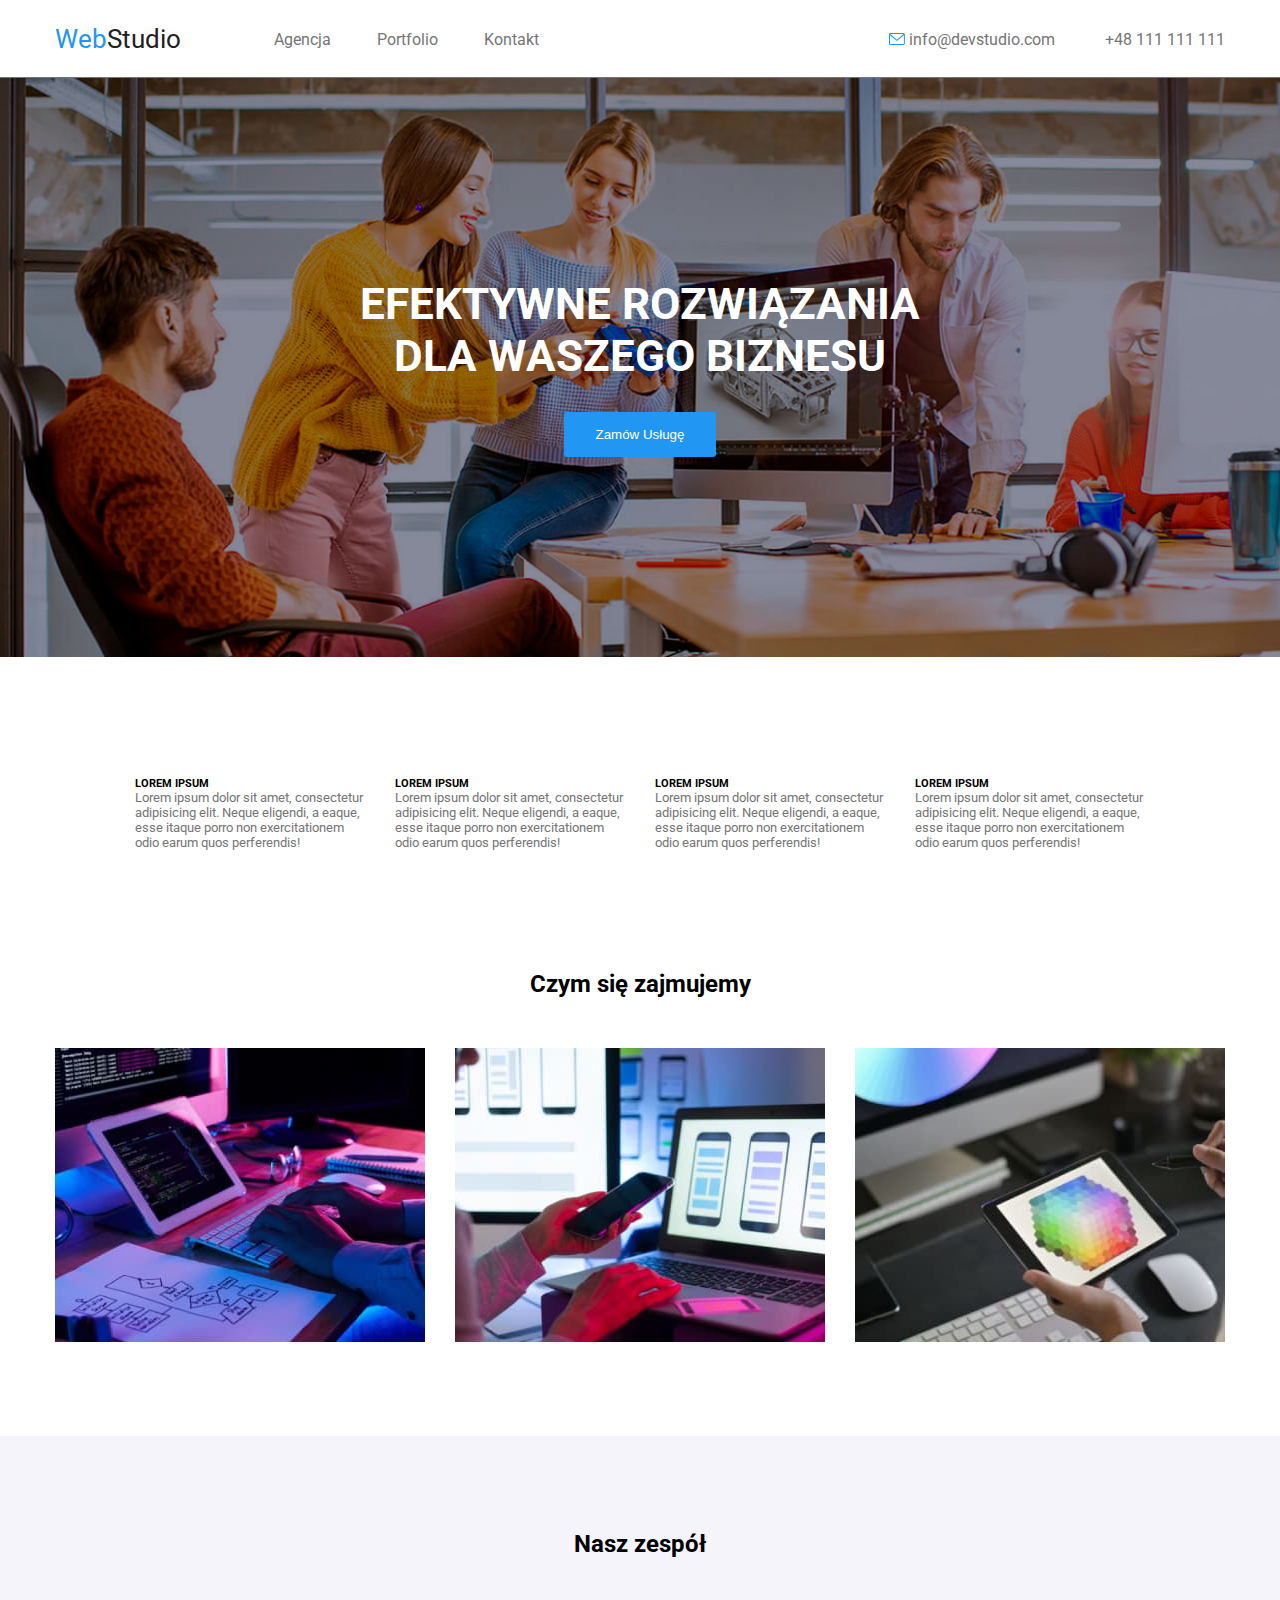
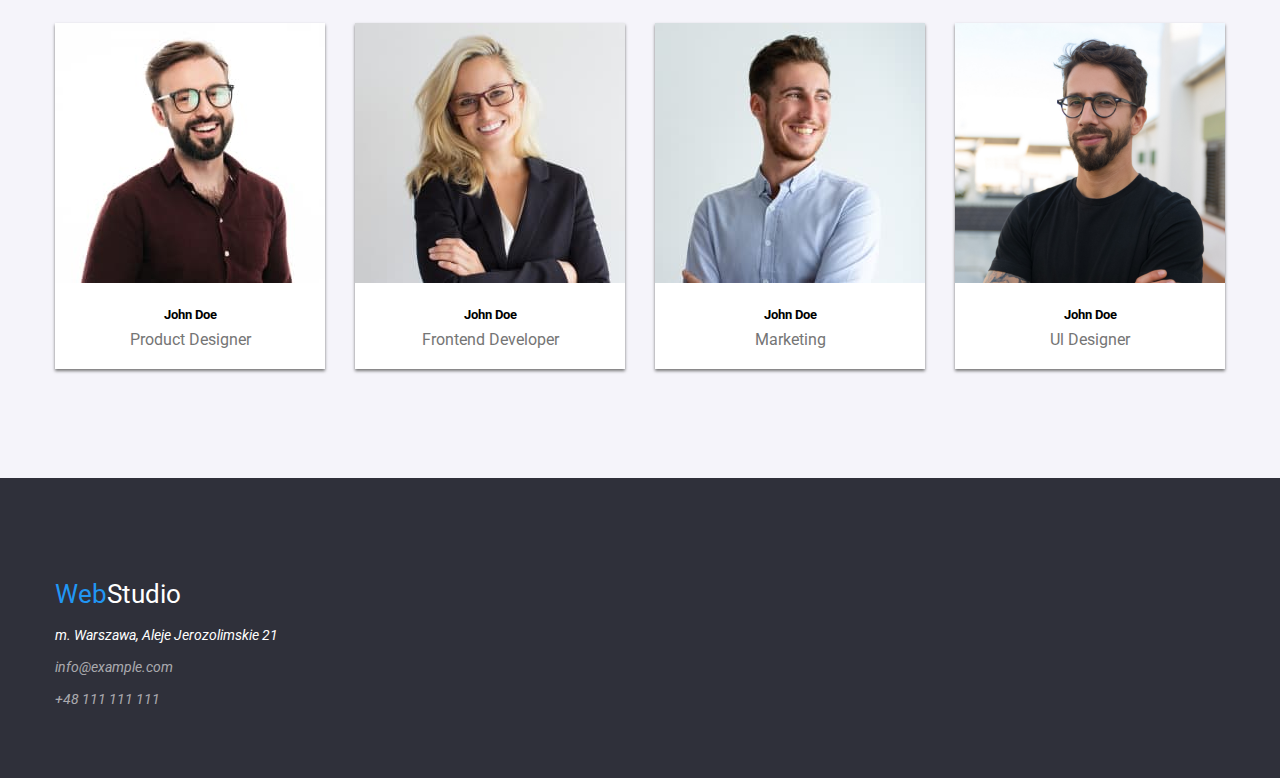
==== index.html @ 36ad0b74 "Add files via upload" ====
<!DOCTYPE html>
<html lang="en">
  <head>
    <meta charset="UTF-8" />
    <meta name="viewport" content="width=device-width, initial-scale=1.0" />
    <title>WebStudio</title>
    <link rel="preconnect" href="https://fonts.googleapis.com" />
    <link rel="preconnect" href="https://fonts.gstatic.com" crossorigin />
    <link
      href="https://fonts.googleapis.com/css2?family=Roboto:wght@100;400&display=swap"
      rel="stylesheet"
    />

    <link rel="stylesheet" href="styles.css" />
  </head>

  <header>
    <div class="container container-header">
      <div class="space">
        <div class="web">
          <a href="index.html"><span style="color: #2196f3">Web</span></a><span style="color: #212121">Studio</span></a>
        </div>
      </div>

      <nav class="menu">
        <ul class="menu-list">
          <li class="agencja">
            <a class="zmiana" href="./index.html">Agencja</a>
          </li>
          <li class="portfolio">
            <a class="zmiana" href="./porftolio.html">Portfolio</a>
          </li>
          <li class="kontakt"><a class="zmiana" href="/kontakt">Kontakt</a></li>
        </ul>
      </nav>

      <div class="info">
        <a href="mailto:info@example.com" class="zmiana">
          <svg width="16" height="12">
            <use href="images/icons.svg#icon-envelope"></use>
          </svg>
          info@devstudio.com</a
        >
      </div>
      <div class="numer">
        <a href="tel:+48111111111" class="zmiana"> +48 111 111 111 </a>
      </div>
    </div>
  </header>

  <main>
    <div class="cointaner">
      <div class="efektywne">
        <h1>EFEKTYWNE ROZWIĄZANIA <br />DLA WASZEGO BIZNESU</h1>
        <button type="button" class="button">Zamów Usługę</button>
      </div>
      <div>
        <div class="lorem">
          <div class="lorem1">
            <h5>LOREM IPSUM</h5>
            <p>
              Lorem ipsum dolor sit amet, consectetur adipisicing elit. Neque
              eligendi, a eaque, esse itaque porro non exercitationem odio earum
              quos perferendis!
            </p>
          </div>

          <div class="lorem1">
            <h5>LOREM IPSUM</h5>
            <p>
              Lorem ipsum dolor sit amet, consectetur adipisicing elit. Neque
              eligendi, a eaque, esse itaque porro non exercitationem odio earum
              quos perferendis!
            </p>
          </div>

          <div class="lorem1">
            <h5>LOREM IPSUM</h5>
            <p>
              Lorem ipsum dolor sit amet, consectetur adipisicing elit. Neque
              eligendi, a eaque, esse itaque porro non exercitationem odio earum
              quos perferendis!
            </p>
          </div>

          <div class="lorem1">
            <h5>LOREM IPSUM</h5>
            <p>
              Lorem ipsum dolor sit amet, consectetur adipisicing elit. Neque
              eligendi, a eaque, esse itaque porro non exercitationem odio earum
              quos perferendis!
            </p>
          </div>
        </div>
        <div class="czym">
          <h2>Czym się zajmujemy</h2>
        </div>
        <div class="zdjecianr1">
          <div>
            <img
              src="./images/img.jpg"
              alt="Macbook na stole obok klawiatura"
              width="370"
              height="294"
            />
          </div>

          <div>
            <img
              src="./images/img-1.jpg"
              alt="Telefon na tle laptopa"
              width="370"
              height="294"
            />
          </div>
          <div>
            <img
              src="./images/img-2.jpg"
              alt="Tablet z paletą barw"
              width="370"
              height="294"
            />
          </div>
        </div>
      </div>
      <div class="zespol">
        <div class="nasz">
          <h2>Nasz zespół</h2>
        </div>

        <div class="portrety">
          <div class="portret">
            <img
              src="./images/img-3.jpg"
              alt="Macbook na stole obok klawiatura"
              width="270"
              height="260"
            />
            <h5>John Doe</h5>
            <p>Product Designer</p>
          </div>

          <div class="portret">
            <img
              src="./images/img-4.jpg"
              alt="Telefon na tle laptopa"
              width="270"
              height="260"
            />
            <h5>John Doe</h5>
            <p>Frontend Developer</p>
          </div>

          <div class="portret">
            <img
              src="./images/img-5.jpg"
              alt="Tablet z paletą barw"
              width="270"
              height="260"
            />
            <h5>John Doe</h5>
            <p>Marketing</p>
          </div>

          <div class="portret">
            <img
              src="./images/img-6.jpg"
              alt="Tablet z paletą barw"
              width="270"
              height="260"
            />
            <h5>John Doe</h5>
            <p>Ul Designer</p>
          </div>
        </div>
      </div>
    </div>
  </main>

  <footer class="stopka">
    <div class="wyrownanie container">
      <div class="space">
        <div class="web">
          <span style="color: #2196f3">Web</span>
          <span style="color: white">Studio</span>
        </div>
      </div>
      <address>
        <div class="select">m. Warszawa, Aleje Jerozolimskie 21</div>
        <div class="select1">
          <a href="info@example.com">info@example.com</a>
        </div>
        <div class="select1">
          <a href="tel:+48111111111">+48 111 111 111</a>
        </div>
      </address>
    </div>
  </footer>
</html>
---- styles.css ----
* {
  margin: 0;
  padding: 0;
  box-sizing: border-box;
}

body {
  font-family: "Roboto", sans-serif;
}

/*  containers */
.container {
  width: 1200px;
  align-items: center;
  margin: 0 auto;
  padding: 0 15px;
}

.container-header {
  display: flex;
  align-items: center;
}

header {
  display: flex;
  padding-top: 24px;
  padding-bottom: 23px;
  border-bottom: 1px solid#757575;
}
ul {
  width: auto;
  list-style-type: none;
}

.agencja,
.kontakt {
  text-decoration: 0;
  color: #212121;
  margin-right: 46px;
}

.portfolio {
  margin-right: 46px;
}

.menu-list {
  display: flex;
  align-items: center;
  list-style-type: none;
  color: #212121;
}

.zmiana:hover {
  color: #2196f3;
}

.zmiana {
  color: #757575;
}
.agencja {
  margin-left: 93px;
}

a {
  text-decoration: none;
}

.web {
  width: auto;
}

.info {
  margin-right: 50px;
  width: auto;
  display: flex;
  margin-left: auto;
}

.numer {
  size: 14px;
  width: auto;
}

.efektywne {
  color: white;
  background-color: #2f303a;
  text-align: center;
  padding: 200px;
  justify-content: center;
  display: flex;
  flex-direction: column;
  justify-content: center;
  align-items: center;

  background-image: url("/images/background-hero.png");
  background-size: cover;
  background-repeat: no-repeat;
}

.efektywne h1 {
  font-weight: 900px;
  font-size: 44px;
  font-style: bold;
  margin-bottom: 30px;
}

.button {
  background-color: #2196f3;
  border-radius: 3px;
  border: none;
  padding: 15px 32px;
  text-decoration: none;
  text-align: center;
  color: white;
  display: inline-block;
  cursor: pointer;
}

.button:hover {
  background-color: cornflowerblue;
}

h1 {
  text-align: center;
}

.lorem {
  width: auto;
  display: flex;
  justify-content: center;
  align-items: center;
  padding: 120px;
}

.lorem1 {
  width: 270px;
  font-size: small;
  color: #757575;
  margin-left: 15px;
  margin-right: 15px;
}
.lorem1 h5 {
  color: black;
}

.czym {
  width: auto;
  display: flex;
  justify-content: center;
  align-items: center;
  font-size: medium;
  font-style: bold;
}

.zdjecianr1 {
  display: flex;
  flex-wrap: wrap;
  flex-direction: row;
  align-items: center;
  justify-content: center;
  margin-bottom: 90px;
  margin-top: 50px;
}

.zdjecianr1 img {
  margin-left: 15px;
  margin-right: 15px;
}

.nasz {
  width: auto;
  display: flex;
  justify-content: center;
  align-items: center;
  font-size: medium;
  font-style: bold;

  padding-top: 94px;
  padding-bottom: 50px;
}

.zespol {
  background-color: #f5f4fa;
  width: auto;
  padding-bottom: 94px;
}

.portrety {
  display: flex;
  flex-wrap: wrap;
  flex-direction: row;
  align-items: center;
  justify-content: center;
}

.obrazki li {
  border-style: solid;
  border-color: #eeeeee;
  border-width: 1px;
}

.portrety ul li h5 {
  margin-top: 20px;
  margin-left: 24px;
  margin-right: 24px;
  margin-bottom: 8px;
}

.portrety ul li p {
  margin-bottom: 20px;
  margin-left: 24px;
  margin-right: 24px;
}

.portret {
  background-color: white;
  margin: 15px;
  text-align: center;
  box-shadow: 0px 2px 3px #757575;
}

.portret p {
  color: #757575;
}

.stopka {
  background-color: #2f303a;

  color: white;
  width: 100%;
  height: 300px;
  text-decoration: none;
}

div.wyrownanie {
  position: relative;
  top: 100px;
  line-height: 200%;
}

.space {
  font-size: 0;
}

span {
  font-size: 26px;
}

address {
  font-size: 14px;
}

.select {
  text-decoration: none;
}

.select a {
  text-decoration: none;
  color: white;
}

.select1 a {
  text-decoration: none;
  color: rgba(255, 255, 255, 0.6);
}

h5 {
  font-weight: bold;
}

p {
  font-weight: normal;
}

/*  PORTFOLIO HTML */

.portfolio1 {
  justify-content: center;
  display: flex;
  flex-direction: column;
  justify-content: center;
  align-items: center;
}

.obrazki li {
  background-color: white;
  margin: 15px;
  text-align: left;
}

.button1 li button {
  background-color: #f5f4fa;
  border-radius: 3px;
  border: none;
  padding: 15px 32px;
  text-decoration: none;
  text-align: center;
  color: #212121;
  display: inline-block;
  cursor: pointer;
  margin: 5px;
}

.obrazki {
  margin-bottom: 94px;
  max-width: 1300px;
}

.button1 li button:hover {
  background-color: #2196f3;
  border-radius: 3px;
  border: none;
  padding: 15px 32px;
  text-decoration: none;
  text-align: center;
  color: white;
  display: inline-block;
  cursor: pointer;
}

.kolor1 h5 {
  color: #212121;
}

.kolor2 p {
  color: #757575;
}

.button1 {
  margin-bottom: 50px;
  margin-top: 100px;
}

.portret h5 {
  margin-top: 20px;
  margin-left: 24px;
  margin-right: 24px;
  margin-bottom: 8px;
}

.portret p {
  margin-bottom: 20px;
  margin-left: 24px;
  margin-right: 24px;
}

.kolumna {
  flex-direction: column;
}

/*  Nowe klasy obrazy oraz ikony */
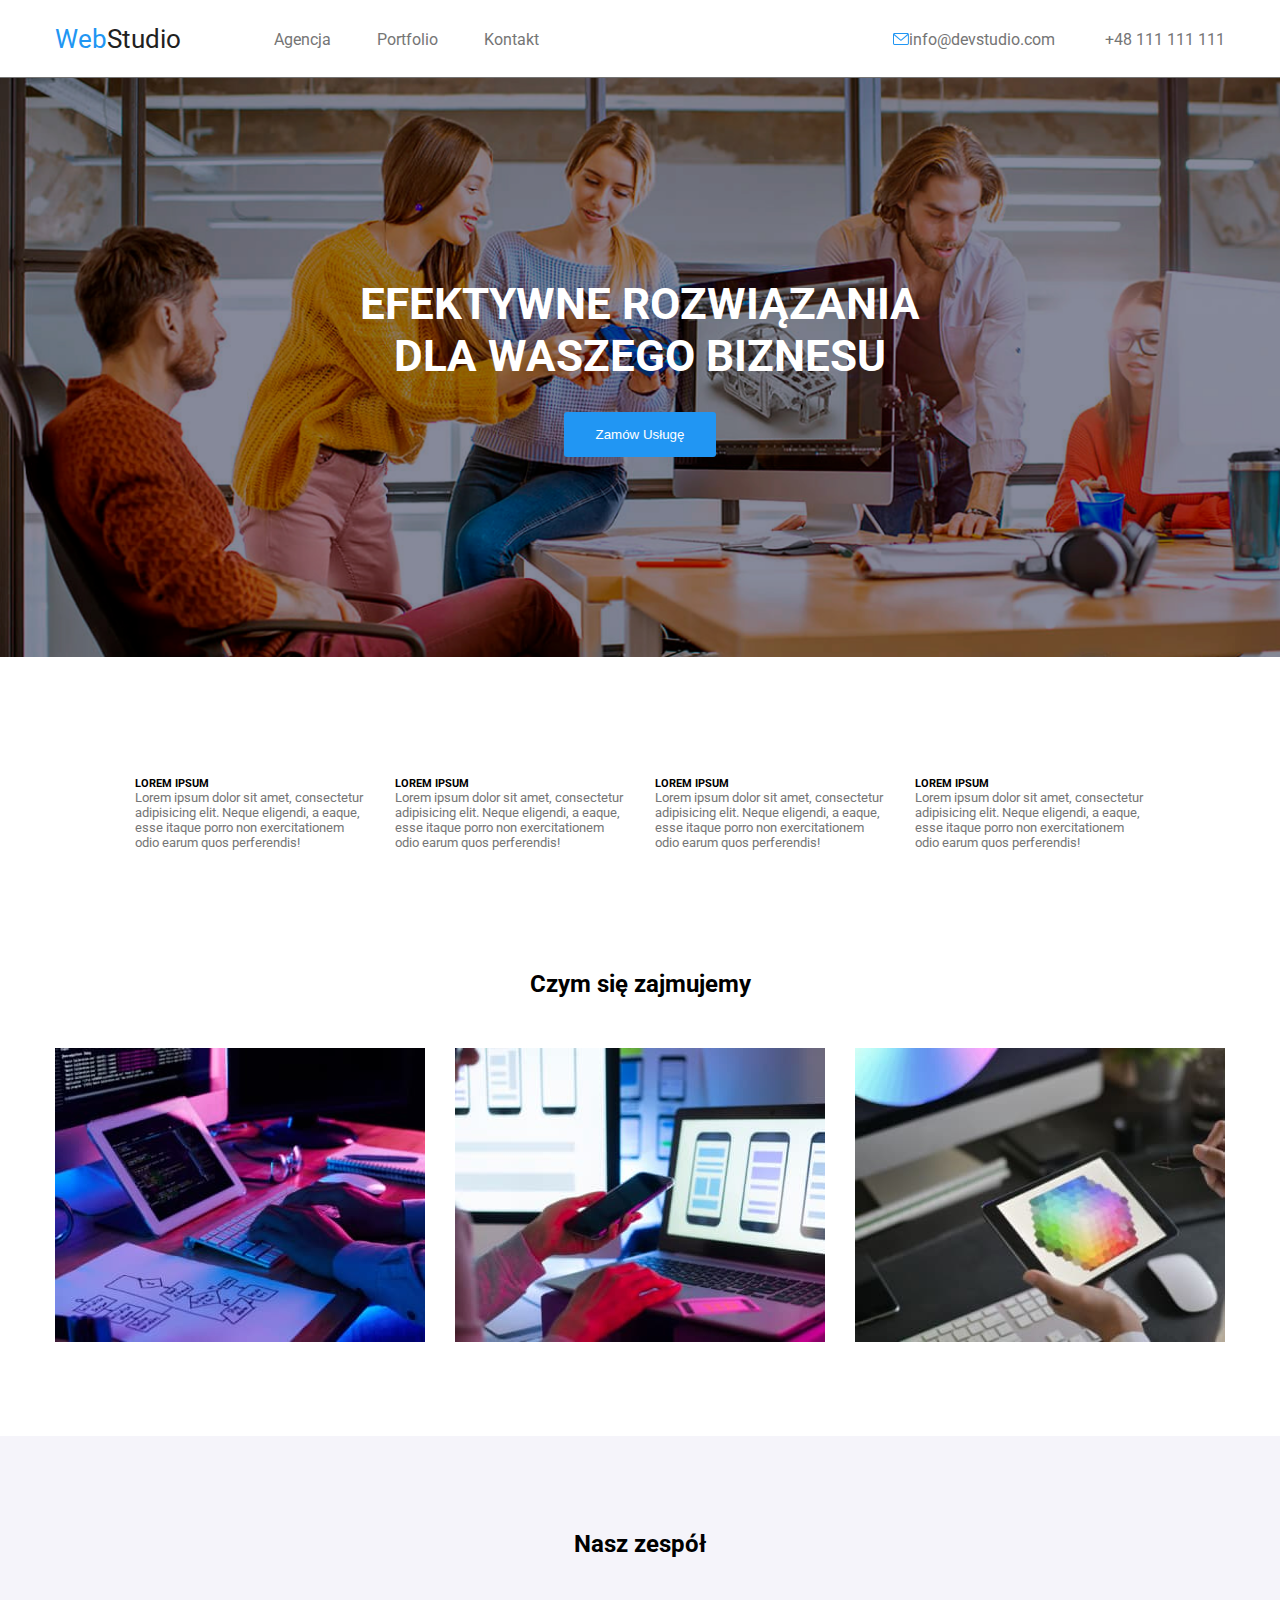
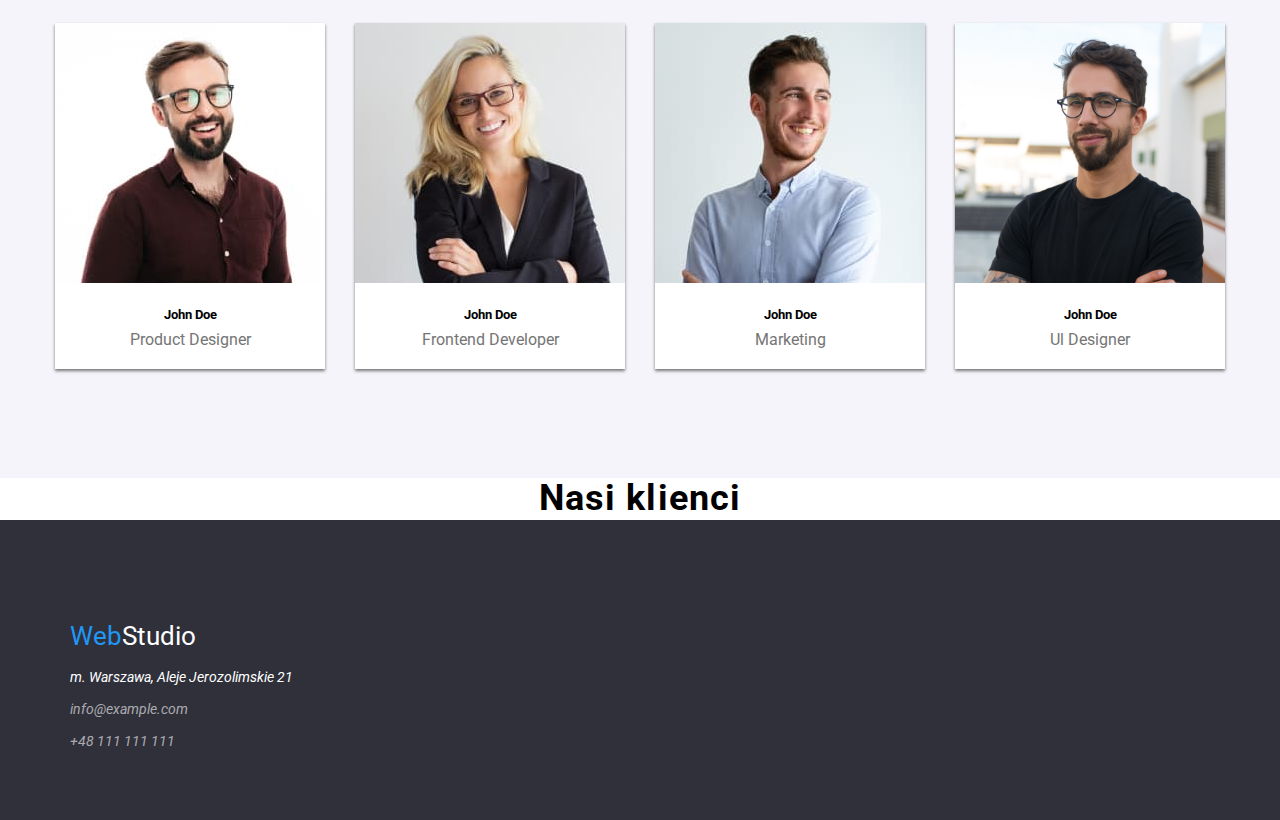
==== commit b7b3c706: "Add files via upload" ====
--- a/index.html
+++ b/index.html
@@ -7,9 +7,11 @@
     <link rel="preconnect" href="https://fonts.googleapis.com" />
     <link rel="preconnect" href="https://fonts.gstatic.com" crossorigin />
     <link
-      href="https://fonts.googleapis.com/css2?family=Roboto:wght@100;400&display=swap"
+      href="https://fonts.googleapis.com/css2?family=Raleway:ital,wght@0,700;1,700&family=Roboto:ital,wght@0,400;0,500;0,700;0,900;1,400;1,500;1,700;1,900&display=swap"
       rel="stylesheet"
     />
+       <!--font-family: 'Raleway', sans-serif;
+    font-family: 'Roboto', sans-serif;-->
 
     <link rel="stylesheet" href="styles.css" />
   </head>
@@ -36,14 +38,15 @@
 
       <div class="info">
         <a href="mailto:info@example.com" class="zmiana">
-          <svg width="16" height="12">
+          <svg  class="header-icons" width="16" height="12">
             <use href="images/icons.svg#icon-envelope"></use>
-          </svg>
-          info@devstudio.com</a
-        >
+          </svg>info@devstudio.com</a>
       </div>
       <div class="numer">
-        <a href="tel:+48111111111" class="zmiana"> +48 111 111 111 </a>
+        <a href="tel:+48111111111" class="zmiana"> 
+    
+       +48 111 111 111 </a>
+ 
       </div>
     </div>
   </header>
@@ -54,6 +57,7 @@
         <h1>EFEKTYWNE ROZWIĄZANIA <br />DLA WASZEGO BIZNESU</h1>
         <button type="button" class="button">Zamów Usługę</button>
       </div>
+      </div>
       <div>
         <div class="lorem">
           <div class="lorem1">
@@ -95,6 +99,7 @@
         <div class="czym">
           <h2>Czym się zajmujemy</h2>
         </div>
+        <div class="cointaner">
         <div class="zdjecianr1">
           <div>
             <img
@@ -123,11 +128,13 @@
           </div>
         </div>
       </div>
+      </div>
       <div class="zespol">
         <div class="nasz">
           <h2>Nasz zespół</h2>
-        </div>
-
+          
+        </div>
+        <div class="cointaner"></div>
         <div class="portrety">
           <div class="portret">
             <img
@@ -175,9 +182,18 @@
         </div>
       </div>
     </div>
+    </div>
   </main>
 
+        <section class="clients section">
+         <div class="container">
+          <h2 class="clients-banner">Nasi klienci</h2>
+        </div>
+      </section>
+
+
   <footer class="stopka">
+    <div class="container">
     <div class="wyrownanie container">
       <div class="space">
         <div class="web">
@@ -193,7 +209,10 @@
         <div class="select1">
           <a href="tel:+48111111111">+48 111 111 111</a>
         </div>
+
+
       </address>
+    </div>
     </div>
   </footer>
 </html>
--- a/styles.css
+++ b/styles.css
@@ -348,4 +348,73 @@
   flex-direction: column;
 }
 
-/*  Nowe klasy obrazy oraz ikony */
+/*---------INDEX SECTION 3-----------*/
+
+.clients-banner {
+  text-align: center;
+  letter-spacing: 0.03em;
+  font-weight: 700;
+  font-size: 36px;
+  line-height: 1.16;
+}
+
+/*-------END INDEX SECTION 3---------*/
+
+/*-------ICONS PORTRETY---------*/
+.social-links {
+  font-weight: 600;
+  font-size: 11px;
+  line-height: 1.364;
+  letter-spacing: 0.2em;
+  color: #303030;
+}
+
+.social-links_link-hover .social-links_link:focus {
+  color: var(--main color);
+}
+
+.social-list {
+  display: flex;
+  align-items: center;
+  justify-content: space-between;
+}
+.social-list_link {
+  display: block;
+  width: 44px;
+  height: 44px;
+  background-color: #fff;
+  border-radius: 50%;
+}
+
+.social-icon-i {
+  width: 10.28px;
+  height: 10.28px;
+}
+
+.social-icon-t {
+  width: 20px;
+  height: 16.25px;
+}
+
+.social-icon-f {
+  width: 10px;
+  height: 20px;
+}
+
+.social-icon-l {
+  width: 4.15px;
+  height: 13.35px;
+}
+
+.social-icon:hover,
+.social-icon:focus {
+  fill: var(--main-color);
+}
+/*-------END ICONS PORTRETY---------*/
+
+/*-------ICONS FOOTER---------*/
+
+.dolacz {
+}
+
+/*-------END ICONS FOOTER---------*/
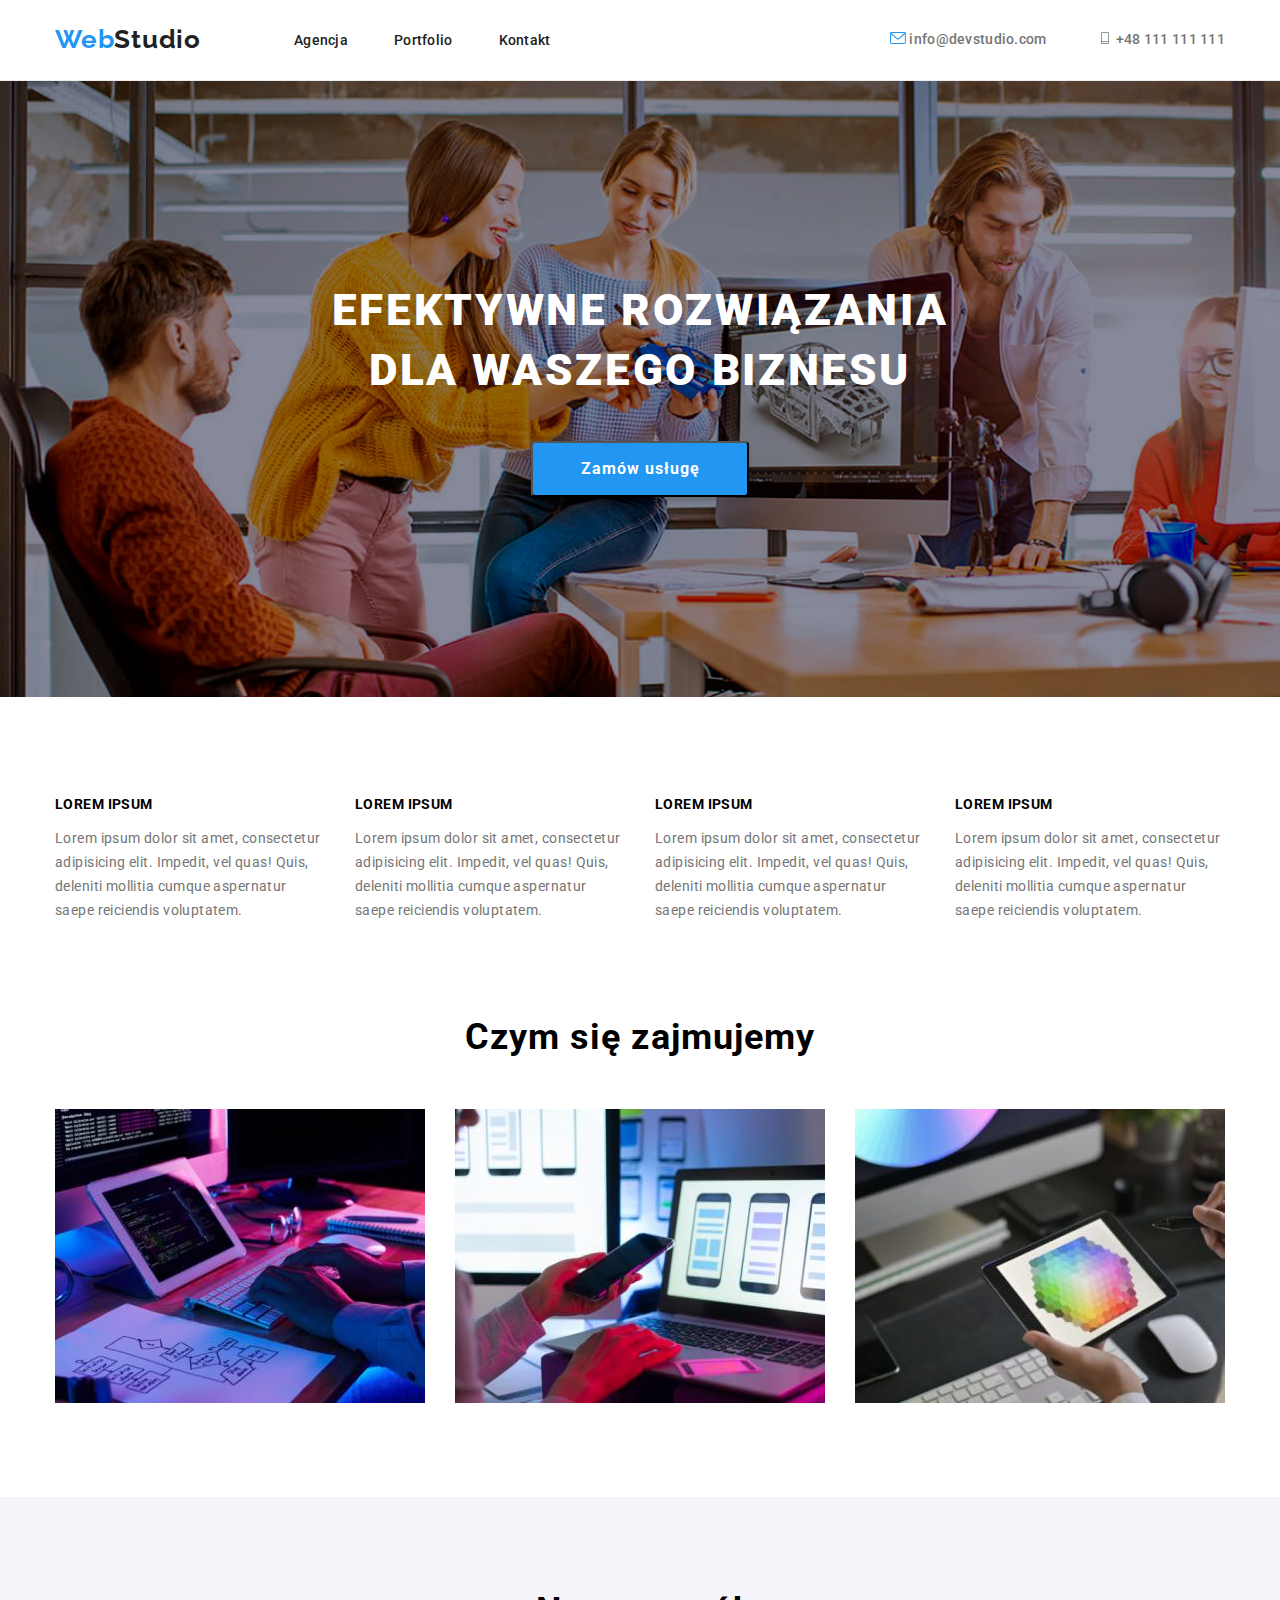
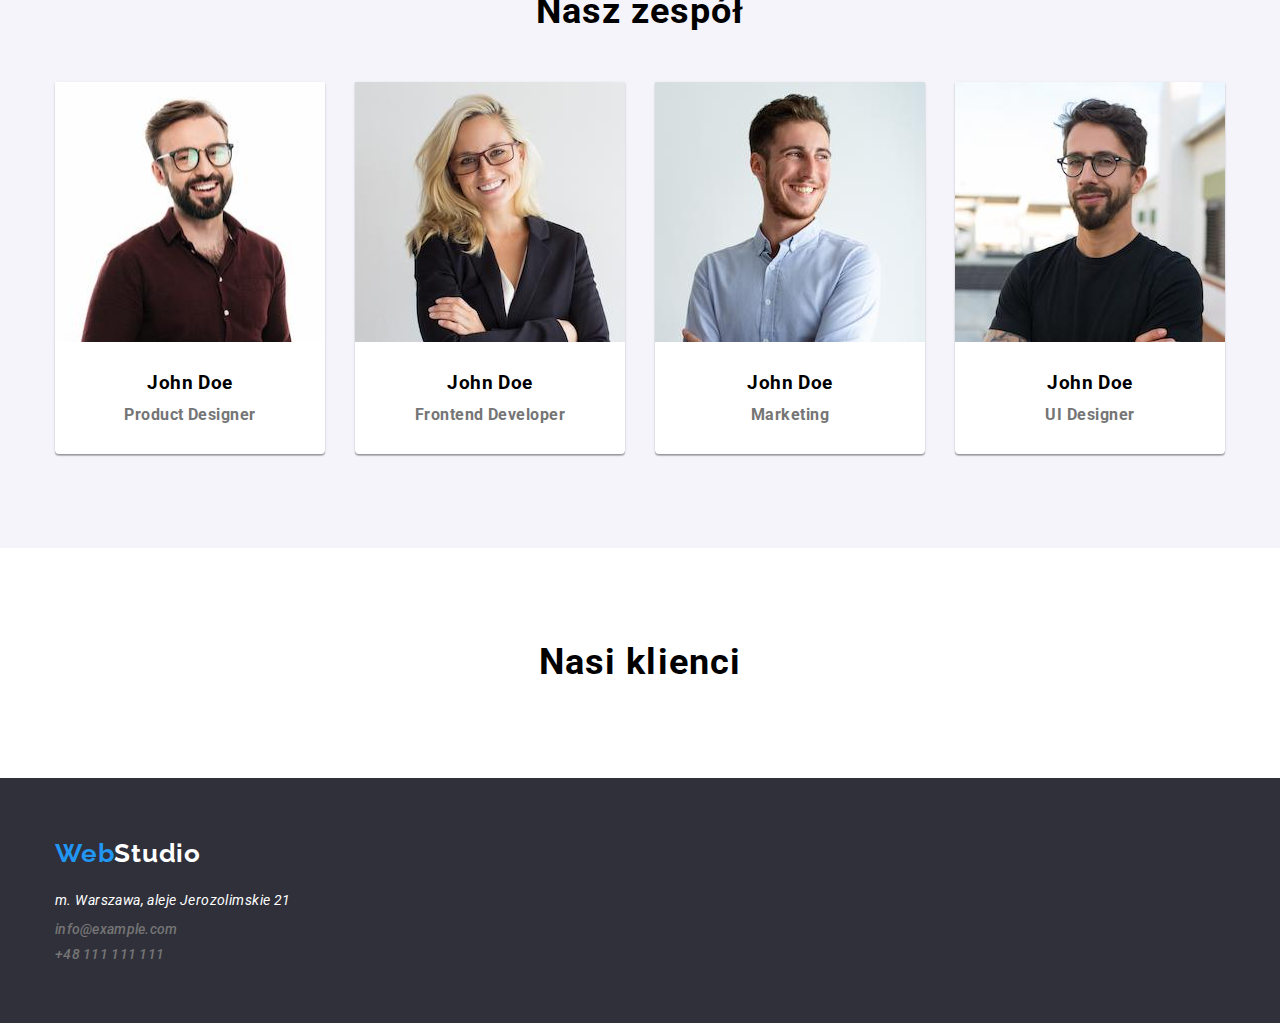
==== commit ae379be3: "Add files via upload" ====
--- a/index.html
+++ b/index.html
@@ -1,218 +1,204 @@
-<!DOCTYPE html>
-<html lang="en">
-  <head>
-    <meta charset="UTF-8" />
-    <meta name="viewport" content="width=device-width, initial-scale=1.0" />
-    <title>WebStudio</title>
-    <link rel="preconnect" href="https://fonts.googleapis.com" />
-    <link rel="preconnect" href="https://fonts.gstatic.com" crossorigin />
-    <link
-      href="https://fonts.googleapis.com/css2?family=Raleway:ital,wght@0,700;1,700&family=Roboto:ital,wght@0,400;0,500;0,700;0,900;1,400;1,500;1,700;1,900&display=swap"
-      rel="stylesheet"
-    />
-       <!--font-family: 'Raleway', sans-serif;
-    font-family: 'Roboto', sans-serif;-->
-
-    <link rel="stylesheet" href="styles.css" />
-  </head>
-
-  <header>
-    <div class="container container-header">
-      <div class="space">
-        <div class="web">
-          <a href="index.html"><span style="color: #2196f3">Web</span></a><span style="color: #212121">Studio</span></a>
-        </div>
-      </div>
-
-      <nav class="menu">
-        <ul class="menu-list">
-          <li class="agencja">
-            <a class="zmiana" href="./index.html">Agencja</a>
-          </li>
-          <li class="portfolio">
-            <a class="zmiana" href="./porftolio.html">Portfolio</a>
-          </li>
-          <li class="kontakt"><a class="zmiana" href="/kontakt">Kontakt</a></li>
-        </ul>
-      </nav>
-
-      <div class="info">
-        <a href="mailto:info@example.com" class="zmiana">
-          <svg  class="header-icons" width="16" height="12">
-            <use href="images/icons.svg#icon-envelope"></use>
-          </svg>info@devstudio.com</a>
-      </div>
-      <div class="numer">
-        <a href="tel:+48111111111" class="zmiana"> 
-    
-       +48 111 111 111 </a>
- 
-      </div>
-    </div>
-  </header>
-
-  <main>
-    <div class="cointaner">
-      <div class="efektywne">
-        <h1>EFEKTYWNE ROZWIĄZANIA <br />DLA WASZEGO BIZNESU</h1>
-        <button type="button" class="button">Zamów Usługę</button>
-      </div>
-      </div>
-      <div>
-        <div class="lorem">
-          <div class="lorem1">
-            <h5>LOREM IPSUM</h5>
-            <p>
-              Lorem ipsum dolor sit amet, consectetur adipisicing elit. Neque
-              eligendi, a eaque, esse itaque porro non exercitationem odio earum
-              quos perferendis!
-            </p>
-          </div>
-
-          <div class="lorem1">
-            <h5>LOREM IPSUM</h5>
-            <p>
-              Lorem ipsum dolor sit amet, consectetur adipisicing elit. Neque
-              eligendi, a eaque, esse itaque porro non exercitationem odio earum
-              quos perferendis!
-            </p>
-          </div>
-
-          <div class="lorem1">
-            <h5>LOREM IPSUM</h5>
-            <p>
-              Lorem ipsum dolor sit amet, consectetur adipisicing elit. Neque
-              eligendi, a eaque, esse itaque porro non exercitationem odio earum
-              quos perferendis!
-            </p>
-          </div>
-
-          <div class="lorem1">
-            <h5>LOREM IPSUM</h5>
-            <p>
-              Lorem ipsum dolor sit amet, consectetur adipisicing elit. Neque
-              eligendi, a eaque, esse itaque porro non exercitationem odio earum
-              quos perferendis!
-            </p>
-          </div>
-        </div>
-        <div class="czym">
-          <h2>Czym się zajmujemy</h2>
-        </div>
-        <div class="cointaner">
-        <div class="zdjecianr1">
-          <div>
-            <img
-              src="./images/img.jpg"
-              alt="Macbook na stole obok klawiatura"
-              width="370"
-              height="294"
-            />
-          </div>
-
-          <div>
-            <img
-              src="./images/img-1.jpg"
-              alt="Telefon na tle laptopa"
-              width="370"
-              height="294"
-            />
-          </div>
-          <div>
-            <img
-              src="./images/img-2.jpg"
-              alt="Tablet z paletą barw"
-              width="370"
-              height="294"
-            />
-          </div>
-        </div>
-      </div>
-      </div>
-      <div class="zespol">
-        <div class="nasz">
-          <h2>Nasz zespół</h2>
-          
-        </div>
-        <div class="cointaner"></div>
-        <div class="portrety">
-          <div class="portret">
-            <img
-              src="./images/img-3.jpg"
-              alt="Macbook na stole obok klawiatura"
-              width="270"
-              height="260"
-            />
-            <h5>John Doe</h5>
-            <p>Product Designer</p>
-          </div>
-
-          <div class="portret">
-            <img
-              src="./images/img-4.jpg"
-              alt="Telefon na tle laptopa"
-              width="270"
-              height="260"
-            />
-            <h5>John Doe</h5>
-            <p>Frontend Developer</p>
-          </div>
-
-          <div class="portret">
-            <img
-              src="./images/img-5.jpg"
-              alt="Tablet z paletą barw"
-              width="270"
-              height="260"
-            />
-            <h5>John Doe</h5>
-            <p>Marketing</p>
-          </div>
-
-          <div class="portret">
-            <img
-              src="./images/img-6.jpg"
-              alt="Tablet z paletą barw"
-              width="270"
-              height="260"
-            />
-            <h5>John Doe</h5>
-            <p>Ul Designer</p>
-          </div>
-        </div>
-      </div>
-    </div>
-    </div>
-  </main>
-
-        <section class="clients section">
-         <div class="container">
-          <h2 class="clients-banner">Nasi klienci</h2>
-        </div>
-      </section>
-
-
-  <footer class="stopka">
-    <div class="container">
-    <div class="wyrownanie container">
-      <div class="space">
-        <div class="web">
-          <span style="color: #2196f3">Web</span>
-          <span style="color: white">Studio</span>
-        </div>
-      </div>
-      <address>
-        <div class="select">m. Warszawa, Aleje Jerozolimskie 21</div>
-        <div class="select1">
-          <a href="info@example.com">info@example.com</a>
-        </div>
-        <div class="select1">
-          <a href="tel:+48111111111">+48 111 111 111</a>
-        </div>
-
-
-      </address>
-    </div>
-    </div>
-  </footer>
-</html>
+<!DOCTYPE html>
+<html lang="pl">
+  <head>
+    <meta charset="UTF-8" />
+    <meta name="viewport" content="width=device-width, initial-scale=1.0" />
+    <title>WebStudio</title>
+    <link
+      rel="stylesheet"
+      href="https://cdnjs.cloudflare.com/ajax/libs/modern-normalize/1.0.0/modern-normalize.min.css"
+    />
+    <link rel="stylesheet" href="styles.css" />
+    <link rel="preconnect" href="https://fonts.googleapis.com" />
+    <link rel="preconnect" href="https://fonts.gstatic.com" crossorigin />
+    <link
+      href="https://fonts.googleapis.com/css2?family=Raleway:ital,wght@0,700;1,700&family=Roboto:ital,wght@0,400;0,500;0,700;0,900;1,400;1,500;1,700;1,900&display=swap"
+      rel="stylesheet"
+    />
+    <!--font-family: 'Raleway', sans-serif;
+    font-family: 'Roboto', sans-serif;-->
+  </head>
+  <body>
+    <header class="header">
+      <nav class="navigation">
+        <div class="container">
+          <a href="index.html" class="logo no-decoration"
+            ><span class="logo-first">Web</span>Studio</a
+          >
+          <ul class="navigation-list no-decoration">
+            <li class="navigation-list-item">
+              <a href="index.html" class="navigation-link">Agencja</a>
+            </li>
+            <li class="navigation-list-item">
+              <a href="portfolio.html" class="navigation-link">Portfolio</a>
+            </li>
+            <li class="navigation-list-item">
+              <a href="index.html" class="navigation-link">Kontakt</a>
+            </li>
+          </ul>
+          <a href="mailto:info@example.com" class="contact-link">
+            <svg width="16" height="12">
+              <use href="images/icons.svg#icon-envelope"></use>
+            </svg>
+            info@devstudio.com</a
+          >
+          <a href="tel:+48111111111" class="contact-link">
+            <svg width="16" height="12">
+              <use href="images/icons.svg#icon-smartphone"></use>
+            </svg>
+            +48 111 111 111
+          </a>
+        </div>
+      </nav>
+    </header>
+    <main>
+      <article class="hero">
+        <div class="container">
+          <h1 class="hero-banner">EFEKTYWNE ROZWIĄZANIA DLA WASZEGO BIZNESU</h1>
+          <button type="button" class="hero-button">
+            <p class="hero-button-text">Zamów usługę</p>
+          </button>
+        </div>
+      </article>
+      <section class="about-us section">
+        <div class="container">
+          <ul class="about-us-list no-decoration">
+            <li class="about-us-item">
+              <h3 class="about-us-tittle">Lorem Ipsum</h3>
+              <p class="about-us-text">
+                Lorem ipsum dolor sit amet, consectetur adipisicing elit. Impedit, vel quas! Quis,
+                deleniti mollitia cumque aspernatur saepe reiciendis voluptatem.
+              </p>
+            </li>
+            <li class="about-us-item">
+              <h3 class="about-us-tittle">Lorem Ipsum</h3>
+              <p class="about-us-text">
+                Lorem ipsum dolor sit amet, consectetur adipisicing elit. Impedit, vel quas! Quis,
+                deleniti mollitia cumque aspernatur saepe reiciendis voluptatem.
+              </p>
+            </li>
+            <li class="about-us-item">
+              <h3 class="about-us-tittle">Lorem Ipsum</h3>
+              <p class="about-us-text">
+                Lorem ipsum dolor sit amet, consectetur adipisicing elit. Impedit, vel quas! Quis,
+                deleniti mollitia cumque aspernatur saepe reiciendis voluptatem.
+              </p>
+            </li>
+            <li class="about-us-item">
+              <h3 class="about-us-tittle">Lorem Ipsum</h3>
+              <p class="about-us-text">
+                Lorem ipsum dolor sit amet, consectetur adipisicing elit. Impedit, vel quas! Quis,
+                deleniti mollitia cumque aspernatur saepe reiciendis voluptatem.
+              </p>
+            </li>
+          </ul>
+          <h2 class="about-us-banner">Czym się zajmujemy</h2>
+          <ul class="about-us-gallery no-decoration">
+            <li class="about-us-gallery-item">
+              <img
+                src="images/img.jpg"
+                alt="Macbook na stole obok klawiatura"
+                width="370"
+                height="294"
+              />
+            </li>
+            <li class="about-us-gallery-item">
+              <img
+                src="images/img-1.jpg"
+                alt="Telefon na tle laptopa"
+                width="370"
+                height="294"
+              />
+            </li>
+            <li class="about-us-gallery-item">
+              <img
+                src="images/img-2.jpg"
+                alt="Tablet z paletą barw"
+                width="370"
+                height="294"
+              />
+            </li>
+          </ul>
+        </div>
+      </section>
+      
+      <section class="team section">
+        <div class="container">
+          <h2 class="team-banner">Nasz zespół</h2>
+          <ul class="team-gallery no-decoration">
+            <li class="team-gallery-item">
+              <figure class="team-gallery-item-item">
+                <img
+                  src="images/img-3.jpg"
+                  width="270"
+                  height="260"
+                />
+                <figcaption class="team-description">
+                  <h3 class="team-description-name">John Doe</h3>
+                  <h4 class="team-description-job">Product Designer</h4>
+                </figcaption>
+              </figure>
+            </li>
+            <li class="team-gallery-item">
+              <figure class="team-gallery-item-item">
+                <img
+                  src="images/img-4.jpg"
+                  width="270"
+                  height="260"
+                />
+                <figcaption class="team-description">
+                  <h3 class="team-description-name">John Doe</h3>
+                  <h4 class="team-description-job">Frontend Developer</h4>
+                </figcaption>
+              </figure>
+            </li>
+            <li class="team-gallery-item">
+              <figure class="team-gallery-item-item">
+                <img
+                  src="images/img-5.jpg"
+                  width="270"
+                  height="260"
+                />
+                <figcaption class="team-description">
+                  <h3 class="team-description-name">John Doe</h3>
+                  <h4 class="team-description-job">Marketing</h4>
+                </figcaption>
+              </figure>
+            </li>
+            <li class="team-gallery-item">
+              <figure class="team-gallery-item-item">
+                <img
+                  src="images/img-6.jpg"
+                  width="270"
+                  height="260"
+                />
+                <figcaption class="team-description">
+                  <h3 class="team-description-name">John Doe</h3>
+                  <h4 class="team-description-job">UI Designer</h4>
+                </figcaption>
+              </figure>
+            </li>
+          </ul>
+        </div>
+      </section>
+
+      <section class="clients section">
+        <div class="container">
+          <h2 class="clients-banner">Nasi klienci</h2>
+        </div>
+      </section>
+    </main>
+    <footer class="footer">
+      <div class="container">
+        <address class="contact">
+          <a href="index.html" class="logo no-decoration"
+            ><span class="logo-first">Web</span><span class="logo-second">Studio</span></a
+          >
+          <p class="contact-place">m. Warszawa, aleje Jerozolimskie 21</p>
+          <a href="mailto:info@example.com" class="contact-link">info@example.com</a>
+          <a href="tel:+48111111111" class="contact-link"> +48 111 111 111 </a>
+        </address>
+      </div>
+    </footer>
+  </body>
+</html>
--- a/styles.css
+++ b/styles.css
@@ -1,420 +1,518 @@
-* {
-  margin: 0;
-  padding: 0;
-  box-sizing: border-box;
-}
-
-body {
-  font-family: "Roboto", sans-serif;
-}
-
-/*  containers */
-.container {
-  width: 1200px;
-  align-items: center;
-  margin: 0 auto;
-  padding: 0 15px;
-}
-
-.container-header {
-  display: flex;
-  align-items: center;
-}
-
-header {
-  display: flex;
-  padding-top: 24px;
-  padding-bottom: 23px;
-  border-bottom: 1px solid#757575;
-}
-ul {
-  width: auto;
-  list-style-type: none;
-}
-
-.agencja,
-.kontakt {
-  text-decoration: 0;
-  color: #212121;
-  margin-right: 46px;
-}
-
-.portfolio {
-  margin-right: 46px;
-}
-
-.menu-list {
-  display: flex;
-  align-items: center;
-  list-style-type: none;
-  color: #212121;
-}
-
-.zmiana:hover {
-  color: #2196f3;
-}
-
-.zmiana {
-  color: #757575;
-}
-.agencja {
-  margin-left: 93px;
-}
-
-a {
-  text-decoration: none;
-}
-
-.web {
-  width: auto;
-}
-
-.info {
-  margin-right: 50px;
-  width: auto;
-  display: flex;
-  margin-left: auto;
-}
-
-.numer {
-  size: 14px;
-  width: auto;
-}
-
-.efektywne {
-  color: white;
-  background-color: #2f303a;
-  text-align: center;
-  padding: 200px;
-  justify-content: center;
-  display: flex;
-  flex-direction: column;
-  justify-content: center;
-  align-items: center;
-
-  background-image: url("/images/background-hero.png");
-  background-size: cover;
-  background-repeat: no-repeat;
-}
-
-.efektywne h1 {
-  font-weight: 900px;
-  font-size: 44px;
-  font-style: bold;
-  margin-bottom: 30px;
-}
-
-.button {
-  background-color: #2196f3;
-  border-radius: 3px;
-  border: none;
-  padding: 15px 32px;
-  text-decoration: none;
-  text-align: center;
-  color: white;
-  display: inline-block;
-  cursor: pointer;
-}
-
-.button:hover {
-  background-color: cornflowerblue;
-}
-
-h1 {
-  text-align: center;
-}
-
-.lorem {
-  width: auto;
-  display: flex;
-  justify-content: center;
-  align-items: center;
-  padding: 120px;
-}
-
-.lorem1 {
-  width: 270px;
-  font-size: small;
-  color: #757575;
-  margin-left: 15px;
-  margin-right: 15px;
-}
-.lorem1 h5 {
-  color: black;
-}
-
-.czym {
-  width: auto;
-  display: flex;
-  justify-content: center;
-  align-items: center;
-  font-size: medium;
-  font-style: bold;
-}
-
-.zdjecianr1 {
-  display: flex;
-  flex-wrap: wrap;
-  flex-direction: row;
-  align-items: center;
-  justify-content: center;
-  margin-bottom: 90px;
-  margin-top: 50px;
-}
-
-.zdjecianr1 img {
-  margin-left: 15px;
-  margin-right: 15px;
-}
-
-.nasz {
-  width: auto;
-  display: flex;
-  justify-content: center;
-  align-items: center;
-  font-size: medium;
-  font-style: bold;
-
-  padding-top: 94px;
-  padding-bottom: 50px;
-}
-
-.zespol {
-  background-color: #f5f4fa;
-  width: auto;
-  padding-bottom: 94px;
-}
-
-.portrety {
-  display: flex;
-  flex-wrap: wrap;
-  flex-direction: row;
-  align-items: center;
-  justify-content: center;
-}
-
-.obrazki li {
-  border-style: solid;
-  border-color: #eeeeee;
-  border-width: 1px;
-}
-
-.portrety ul li h5 {
-  margin-top: 20px;
-  margin-left: 24px;
-  margin-right: 24px;
-  margin-bottom: 8px;
-}
-
-.portrety ul li p {
-  margin-bottom: 20px;
-  margin-left: 24px;
-  margin-right: 24px;
-}
-
-.portret {
-  background-color: white;
-  margin: 15px;
-  text-align: center;
-  box-shadow: 0px 2px 3px #757575;
-}
-
-.portret p {
-  color: #757575;
-}
-
-.stopka {
-  background-color: #2f303a;
-
-  color: white;
-  width: 100%;
-  height: 300px;
-  text-decoration: none;
-}
-
-div.wyrownanie {
-  position: relative;
-  top: 100px;
-  line-height: 200%;
-}
-
-.space {
-  font-size: 0;
-}
-
-span {
-  font-size: 26px;
-}
-
-address {
-  font-size: 14px;
-}
-
-.select {
-  text-decoration: none;
-}
-
-.select a {
-  text-decoration: none;
-  color: white;
-}
-
-.select1 a {
-  text-decoration: none;
-  color: rgba(255, 255, 255, 0.6);
-}
-
-h5 {
-  font-weight: bold;
-}
-
-p {
-  font-weight: normal;
-}
-
-/*  PORTFOLIO HTML */
-
-.portfolio1 {
-  justify-content: center;
-  display: flex;
-  flex-direction: column;
-  justify-content: center;
-  align-items: center;
-}
-
-.obrazki li {
-  background-color: white;
-  margin: 15px;
-  text-align: left;
-}
-
-.button1 li button {
-  background-color: #f5f4fa;
-  border-radius: 3px;
-  border: none;
-  padding: 15px 32px;
-  text-decoration: none;
-  text-align: center;
-  color: #212121;
-  display: inline-block;
-  cursor: pointer;
-  margin: 5px;
-}
-
-.obrazki {
-  margin-bottom: 94px;
-  max-width: 1300px;
-}
-
-.button1 li button:hover {
-  background-color: #2196f3;
-  border-radius: 3px;
-  border: none;
-  padding: 15px 32px;
-  text-decoration: none;
-  text-align: center;
-  color: white;
-  display: inline-block;
-  cursor: pointer;
-}
-
-.kolor1 h5 {
-  color: #212121;
-}
-
-.kolor2 p {
-  color: #757575;
-}
-
-.button1 {
-  margin-bottom: 50px;
-  margin-top: 100px;
-}
-
-.portret h5 {
-  margin-top: 20px;
-  margin-left: 24px;
-  margin-right: 24px;
-  margin-bottom: 8px;
-}
-
-.portret p {
-  margin-bottom: 20px;
-  margin-left: 24px;
-  margin-right: 24px;
-}
-
-.kolumna {
-  flex-direction: column;
-}
-
-/*---------INDEX SECTION 3-----------*/
-
-.clients-banner {
-  text-align: center;
-  letter-spacing: 0.03em;
-  font-weight: 700;
-  font-size: 36px;
-  line-height: 1.16;
-}
-
-/*-------END INDEX SECTION 3---------*/
-
-/*-------ICONS PORTRETY---------*/
-.social-links {
-  font-weight: 600;
-  font-size: 11px;
-  line-height: 1.364;
-  letter-spacing: 0.2em;
-  color: #303030;
-}
-
-.social-links_link-hover .social-links_link:focus {
-  color: var(--main color);
-}
-
-.social-list {
-  display: flex;
-  align-items: center;
-  justify-content: space-between;
-}
-.social-list_link {
-  display: block;
-  width: 44px;
-  height: 44px;
-  background-color: #fff;
-  border-radius: 50%;
-}
-
-.social-icon-i {
-  width: 10.28px;
-  height: 10.28px;
-}
-
-.social-icon-t {
-  width: 20px;
-  height: 16.25px;
-}
-
-.social-icon-f {
-  width: 10px;
-  height: 20px;
-}
-
-.social-icon-l {
-  width: 4.15px;
-  height: 13.35px;
-}
-
-.social-icon:hover,
-.social-icon:focus {
-  fill: var(--main-color);
-}
-/*-------END ICONS PORTRETY---------*/
-
-/*-------ICONS FOOTER---------*/
-
-.dolacz {
-}
-
-/*-------END ICONS FOOTER---------*/
+:root {
+  --main-font: 'Roboto', sans-serif;
+  --secondary-font: 'Raleway', sans-serif;
+  --main-color: #2196f3;
+}
+
+body {
+  font-family: var(--main-font);
+}
+
+h1,
+h2,
+h3,
+h4,
+h5,
+h6,
+ul,
+p {
+  margin: 0;
+}
+
+p,
+ul {
+  padding: 0;
+}
+
+img {
+  display: block;
+}
+
+.no-decoration {
+  text-decoration: none;
+  list-style-type: none;
+}
+
+.container {
+  width: 1200px;
+  align-items: center;
+  margin: 0 auto;
+  padding: 0 15px;
+}
+
+.section {
+  padding-top: 94px;
+  padding-bottom: 94px;
+}
+
+
+/* ======indexy=======*/
+.header .container,
+.navigation,
+.navigation-list {
+  display: flex;
+  align-items: center;
+}
+
+.header .navigation {
+  border-bottom: 1px solid #ececec;
+}
+
+.header .logo {
+  margin-top: 24px;
+  margin-right: 93px;
+  margin-bottom: 25px;
+  margin-left: 0;
+}
+
+.navigation-list-item:not(:last-child) {
+  margin-right: 46px;
+}
+
+.header .contact-link:not(:last-child) {
+  margin-left: auto;
+  margin-right: 50px;
+}
+
+.navigation-link:hover,
+.navigation-link:focus {
+  color: var(--main-color);
+}
+
+.header {
+  color: #212121;
+}
+
+.navigation-link {
+  letter-spacing: 0.02em;
+  line-height: 1.14;
+  text-decoration: none;
+  font-family: var(--main-font);
+  font-weight: 500;
+  font-size: 14px;
+}
+
+.navigation-link {
+  color: #212121;
+}
+
+.navigation-link-active {
+  color: var(--main-color);
+}
+/* ===indexy===*/
+
+
+/* =========portfolio==========*/
+.services-list {
+  display: flex;
+  justify-content: center;
+  margin-bottom: 56px;
+}
+
+.services-list-button:hover,
+.services-list-button:focus {
+  color: #ffffff;
+  background-color: var(--main-color);
+  font-size: 16px;
+}
+
+.services-list-button:hover {
+  cursor: pointer;
+}
+
+.services-list-button {
+  font-size: 16px;
+  text-align: center;
+  font-weight: 500;
+  letter-spacing: 0.03em;
+  background: #f5f4fa;
+  border-radius: 4px;
+  border: 0;
+}
+
+.services-list li:not(:first-child) {
+  margin-left: 8px;
+}
+
+.services-list-button-text {
+  padding: 6px 22px;
+}
+
+.services-gallery-description-type {
+  font-size: 16px;
+  color: #757575;
+  padding-bottom: 20px;
+}
+
+.services-gallery-description-tittle {
+  font-size: 18px;
+  line-height: 2;
+  font-weight: 700;
+  padding-top: 20px;
+  margin-bottom: 4px;
+}
+
+.services-list-button,
+.services-gallery-description-type {
+  line-height: 1.88;
+}
+
+.services-gallery-description-tittle,
+.services-gallery-description-type {
+  letter-spacing: 0.06em;
+}
+
+.services-gallery-description {
+  border: 1px solid #eeeeee;
+  max-width: 370px;
+}
+
+.service-gallery-item:nth-child(-n + 6) {
+  margin-bottom: 30px;
+}
+
+.services-gallery {
+  display: flex;
+  flex-wrap: wrap;
+  margin-right: -30px;
+}
+
+.service-gallery-item {
+  flex-basis: calc((100% - 90px) / 3);
+}
+
+.services-gallery-picture {
+  background: #ffffff;
+  margin: 0 30px 0 0;
+}
+/* ======portfolio=========*/
+
+
+/*---------indexy artykułów-------------*/
+.hero {
+  background-color: #2f303a;
+  background-image: url('/images/background-hero.png');
+  background-size: cover;
+  background-repeat: no-repeat;
+}
+
+.hero .container {
+  display: flex;
+  flex-direction: column;
+  align-items: center;
+  justify-content: center;
+}
+
+.hero-banner {
+  color: #ffffff;
+  font-size: 44px;
+  line-height: 1.36;
+  font-weight: 900;
+  letter-spacing: 0.06em;
+  flex-wrap: wrap;
+  max-width: 696px;
+  text-align: center;
+  margin-top: 200px;
+}
+
+.hero-button:hover,
+.hero-button:focus {
+  color: #212121;
+  background-color: #ffffff;
+  font-size: 16px;
+}
+
+.hero-button:hover {
+  cursor: pointer;
+}
+
+.hero-button {
+  font-size: 16px;
+  text-align: center;
+  color: #ffffff;
+  background-color: var(--main-color);
+  line-height: 1.88;
+  font-weight: 700;
+  letter-spacing: 0.06em;
+  box-shadow: 0px 4px 4px rgba(0, 0, 0, 0.15);
+  border-radius: 4px;
+  margin-top: 40px;
+  margin-bottom: 200px;
+}
+
+.hero-button-text {
+  padding: 10px 41px 10px 42px;
+}
+/*-------indexy artykułów-----------*/
+
+/*---------Sekcja nr 1----------*/
+.about-us-list {
+  display: flex;
+  flex-wrap: wrap;
+}
+
+.about-us-item {
+  flex-basis: calc((100% - 90px) / 4);
+}
+
+.about-us-item:not(:first-child) {
+  margin-left: 30px;
+}
+
+.about-us-tittle,
+.about-us-text {
+  font-size: 14px;
+  letter-spacing: 0.03em;
+}
+
+.about-us-tittle {
+  line-height: 1.88;
+  font-weight: 700;
+  margin-bottom: 10px;
+}
+
+.about-us-text {
+  line-height: 1.71;
+  color: #757575;
+}
+
+.about-us-banner {
+  margin: 94px auto 50px;
+  max-width: 353px;
+  font-size: 36px;
+  text-align: center;
+  line-height: 1.16;
+  font-weight: 700;
+  letter-spacing: 0.03em;
+}
+
+.about-us-gallery {
+  display: flex;
+  flex-wrap: wrap;
+}
+
+.about-us-gallery-item {
+  flex-basis: calc((100% - 60px) / 3);
+}
+
+.about-us-gallery-item:not(:first-child) {
+  margin-left: 30px;
+}
+/*------Sekcja nr 1----------*/
+
+/*----------Sekcja nr 2----------*/
+.team {
+  background-color: #f5f4fa;
+}
+
+.team-banner {
+  margin: 0 auto 50px;
+  max-width: 211px;
+  font-size: 36px;
+  line-height: 1.16;
+}
+
+.team-description {
+  font-size: 16px;
+  line-height: 1.19;
+}
+
+.team-banner,
+.team-description {
+  text-align: center;
+  letter-spacing: 0.03em;
+}
+
+.team-banner,
+.team-description-name {
+  font-weight: 700;
+}
+
+.team-description-job {
+  color: #757575;
+  margin-top: 10px;
+}
+
+.team-description-name {
+  margin-top: 30px;
+}
+
+.team-gallery {
+  display: flex;
+  flex-wrap: wrap;
+  justify-content: center;
+}
+
+.team-gallery-item-item {
+  margin: 0;
+  padding-bottom: 30px;
+  background: #ffffff;
+  box-shadow: 0px 1px 3px rgba(0, 0, 0, 0.12), 0px 1px 1px rgba(0, 0, 0, 0.14),
+    0px 2px 1px rgba(0, 0, 0, 0.2);
+  border-radius: 0px 0px 4px 4px;
+}
+
+.team-gallery-item-item {
+  flex-basis: calc((100% - 90px) / 4);
+}
+
+.team-gallery-item:not(:first-child) {
+  margin-left: 30px;
+}
+/*-------Sekcja nr 2---------*/
+
+/*---------Sekcja nr 3----------*/
+.clients-banner {
+  text-align: center;
+  letter-spacing: 0.03em;
+  font-weight: 700;
+  font-size: 36px;
+  line-height: 1.16;
+}
+
+/*-------Sekcja nr 3 ---------*/
+
+
+/* ====Footer i portfolio=====*/
+.footer {
+  background-color: #2f303a;
+}
+
+.contact {
+  display: flex;
+  flex-direction: column;
+}
+
+.footer .logo {
+  margin-top: 60px;
+  margin-right: auto;
+  margin-bottom: 20px;
+  margin-left: 0;
+}
+
+.footer .contact-place,
+.footer .contact-link:not(:last-child) {
+  margin-right: auto;
+  margin-bottom: 9px;
+}
+
+.footer .contact-link:last-child {
+  margin-right: auto;
+  margin-bottom: 60px;
+}
+
+/* ===Footer i portfolio==*/
+
+/* =============componenty===============*/
+.logo {
+  font-size: 26px;
+  line-height: 1.2;
+  color: #212121;
+  font-family: var(--secondary-font);
+  font-style: normal;
+  font-weight: 700;
+  letter-spacing: 0.03em;
+}
+
+.logo-first {
+  color: var(--main-color);
+}
+
+.contact-link:hover,
+.contact-link:focus {
+  color: var(--main-color);
+}
+
+.contact-link {
+  letter-spacing: 0.02em;
+  line-height: 1.14;
+  text-decoration: none;
+  font-family: var(--main-font);
+  font-weight: 500;
+  font-size: 14px;
+  color: #757575;
+}
+
+.contact-place {
+  font-size: 14px;
+  line-height: 1.71;
+  letter-spacing: 0.03em;
+}
+
+.logo-second,
+.contact-place {
+  color: #ffffff;
+}
+
+.hero-banner,
+.about-us-tittle {
+  text-transform: uppercase;
+}
+/* ===========componenty============*/
+
+
+
+
+/*-------ikonki---------*/
+
+
+width="370"
+.clients-banner {
+  text-align: center;
+  letter-spacing: 0.03em;
+  font-weight: 700;
+  font-size: 36px;
+  line-height: 1.16;
+}
+
+
+.social-links {
+  font-weight: 600;
+  font-size: 11px;
+  line-height: 1.364;
+  letter-spacing: 0.2em;
+  color: #303030;
+}
+
+.social-links_link-hover .social-links_link:focus {
+  color: var(--main color);
+}
+
+.social-list {
+  display: flex;
+  align-items: center;
+  justify-content: space-between;
+}
+.social-list_link {
+  display: block;
+  width: 44px;
+  height: 44px;
+  background-color: #fff;
+  border-radius: 50%;
+}
+
+.social-icon-i {
+  width: 10.28px;
+  height: 10.28px;
+}
+
+.social-icon-t {
+  width: 20px;
+  height: 16.25px;
+}
+
+.social-icon-f {
+  width: 10px;
+  height: 20px;
+}
+
+.social-icon-l {
+  width: 4.15px;
+  height: 13.35px;
+}
+
+.social-icon:hover,
+.social-icon:focus {
+  fill: var(--main-color);
+}
+/*-------ikonki---------*/
